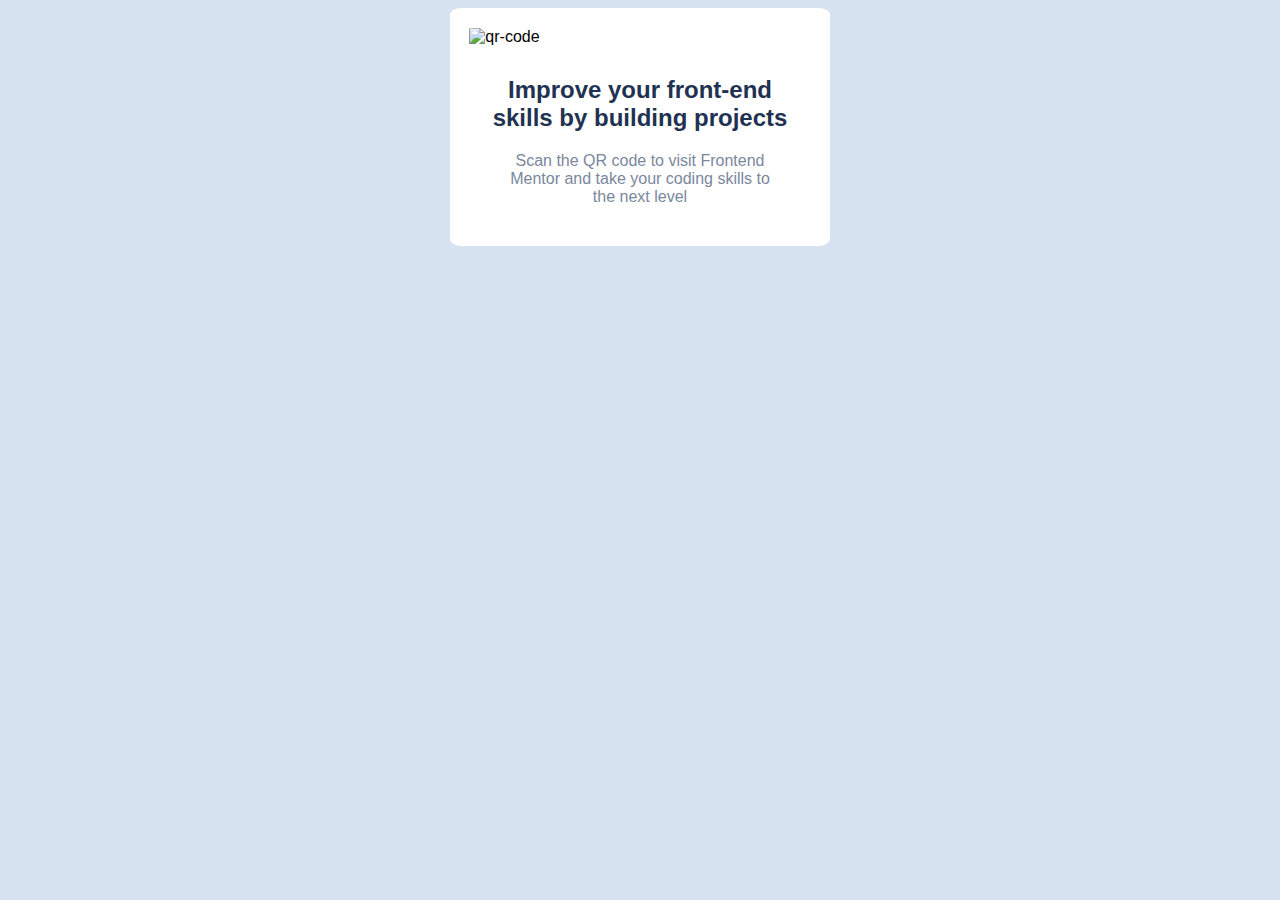
==== 1-qr-code-component-main/index.html @ 68e2f442 "1" ====
<!DOCTYPE html>
<html lang="en">
<head>
  <meta charset="UTF-8">
  <meta name="viewport" content="width=device-width, initial-scale=1.0"> <!-- displays site properly based on user's device -->

  <link rel="icon" type="image/png" sizes="32x32" href="./images/favicon-32x32.png">

  <link rel="stylesheet" href="styles.css">
  
  <title>Frontend Mentor | QR code component</title>
</head>
<body>
  <div class="container">
    <img src="/images/image-qr-code.png" alt="qr-code">
    <h2>Improve your front-end <br> skills by building projects</h2>
    <p>Scan the QR code to visit Frontend <br> Mentor and take your coding skills to <br> the next level</p>
  </div>
</body>
</html>
---- 1-qr-code-component-main/styles.css ----
body{
    background:  hsl(212, 45%, 89%);
    display: flex;
    justify-content: center;
    font-family: 'Poppins', sans-serif;
}
.container{
    background: hsl(0, 0%, 100%);
    width: 30%;
    /* height: 50%; */
    border-radius: 3%;
    display: flex;
    flex-direction: column;
    align-items: center;
}
img{
    width: 90%;
    margin-top: 20px;
    border-radius: 3%;
}
h2{
    font-weight: 700;
    text-align: center;
    color: hsl(218, 44%, 22%);
    margin-top: 30px;
    width: 85%;
}
p{
    margin-top: 0;
    margin-bottom: 40px;
    font-weight: 400;
    text-align: center;
    color: hsl(220, 15%, 55%);
}
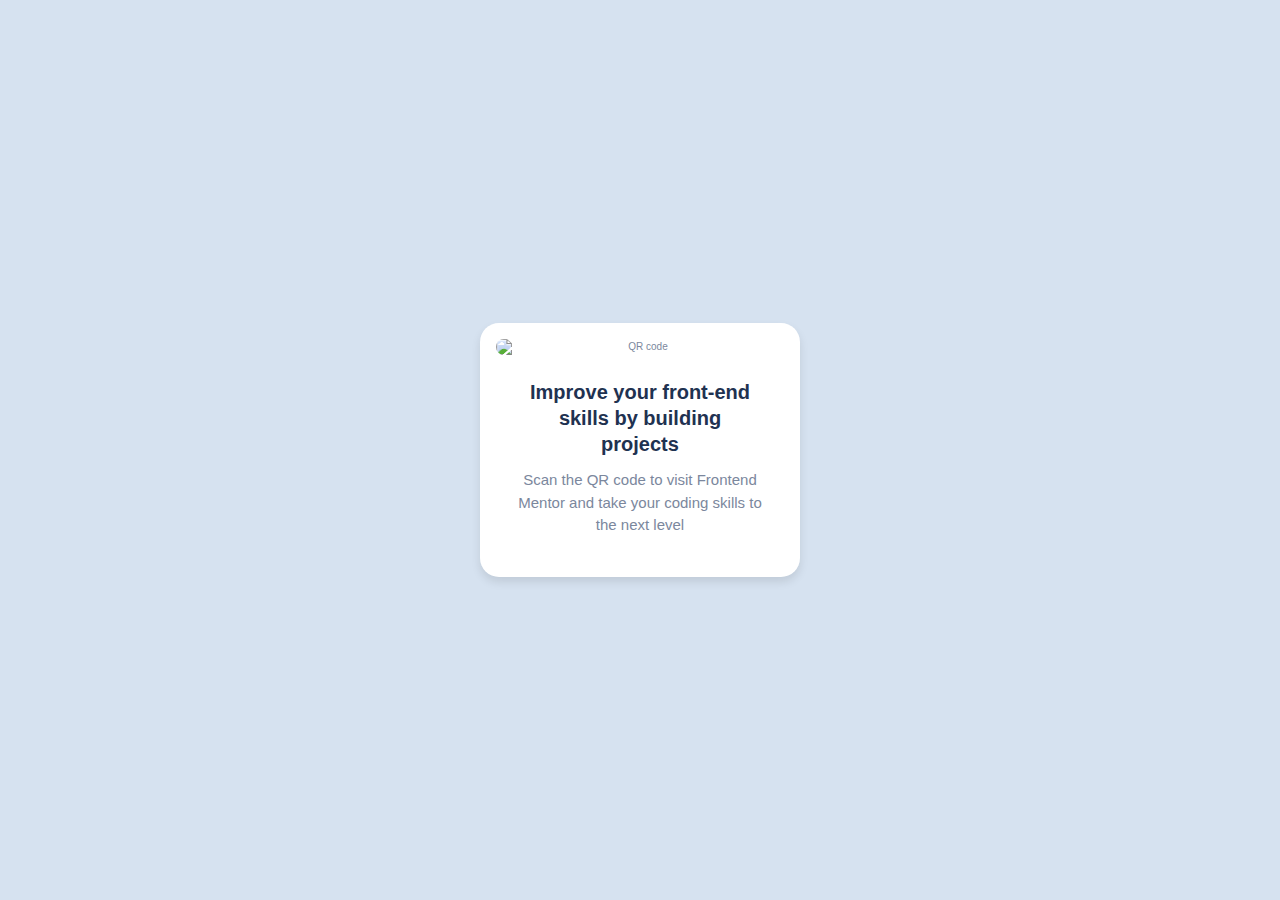
==== commit 46ab41b6: "1" ====
--- a/1-qr-code-component-main/index.html
+++ b/1-qr-code-component-main/index.html
@@ -2,19 +2,20 @@
 <html lang="en">
 <head>
   <meta charset="UTF-8">
-  <meta name="viewport" content="width=device-width, initial-scale=1.0"> <!-- displays site properly based on user's device -->
-
-  <link rel="icon" type="image/png" sizes="32x32" href="./images/favicon-32x32.png">
-
+  <meta http-equiv="X-UA-Compatible" content="IE=edge">
+  <meta name="viewport" content="width=device-width, initial-scale=1.0">
+  <title>Document</title>
   <link rel="stylesheet" href="styles.css">
-  
-  <title>Frontend Mentor | QR code component</title>
 </head>
 <body>
   <div class="container">
-    <img src="/images/image-qr-code.png" alt="qr-code">
-    <h2>Improve your front-end <br> skills by building projects</h2>
-    <p>Scan the QR code to visit Frontend <br> Mentor and take your coding skills to <br> the next level</p>
+    <article class="card">
+      <img src="/images/image-qr-code.png" alt="QR code" />
+      <div class="text-box">
+        <h4>Improve your front-end skills by building projects</h4>
+        <p>Scan the QR code to visit Frontend Mentor and take your coding skills to the next level</p>
+      </div>
+    </article>
   </div>
 </body>
 </html>--- a/1-qr-code-component-main/styles.css
+++ b/1-qr-code-component-main/styles.css
@@ -1,34 +1,72 @@
-body{
-    background:  hsl(212, 45%, 89%);
-    display: flex;
-    justify-content: center;
-    font-family: 'Poppins', sans-serif;
+*,
+*::before,
+*::after {
+  margin: 0;
+  padding: 0;
+  box-sizing: border-box;
 }
-.container{
-    background: hsl(0, 0%, 100%);
-    width: 30%;
-    /* height: 50%; */
-    border-radius: 3%;
-    display: flex;
-    flex-direction: column;
-    align-items: center;
+
+img {
+  display: block;
 }
-img{
-    width: 90%;
-    margin-top: 20px;
-    border-radius: 3%;
+
+:root {
+  font-size: 62.5%;
+  font-family: 'Outfit', sans-serif;
+  font-weight: 400;
 }
-h2{
-    font-weight: 700;
-    text-align: center;
-    color: hsl(218, 44%, 22%);
-    margin-top: 30px;
-    width: 85%;
+
+body {
+  background-color: hsl(212, 45%, 89%);
+  color:  hsl(220, 15%, 55%);
+  line-height: 1.5;
+  /* width: 100%; */
+  /* height: 100vh; */
+  /* overflow-x: hidden; */
 }
-p{
-    margin-top: 0;
-    margin-bottom: 40px;
-    font-weight: 400;
-    text-align: center;
-    color: hsl(220, 15%, 55%);
+
+.container {
+  height: 100vh;
+  display: grid;
+  grid-template-columns: 1fr;
+  place-items: center;
 }
+
+.card {
+  width: min(100%, 32rem);
+  padding: 1.6rem;
+  border-radius: 19px;
+  box-shadow: 0 0.5rem 1rem rgba(0, 0, 0, 0.1);
+  background-color: hsl(0, 0%, 100%);
+  text-align: center;
+}
+
+img {
+  width: 100%;
+  height: auto;
+  border-radius: 11px;
+  margin-bottom: 2.4rem;
+}
+
+.text-box {
+  padding-inline: 2.2rem;
+}
+
+h4 {
+  font-size: 2rem;
+  font-weight: 700;
+  color:  hsl(218, 44%, 22%);
+  line-height: 1.3;
+  margin-bottom: 1.2rem;
+}
+
+p {
+  font-size: 1.5rem;
+  margin-bottom: 2.4rem;
+}
+
+@media (max-width: 23.43em) {
+  .container {
+    padding: 1.8rem;
+  }
+}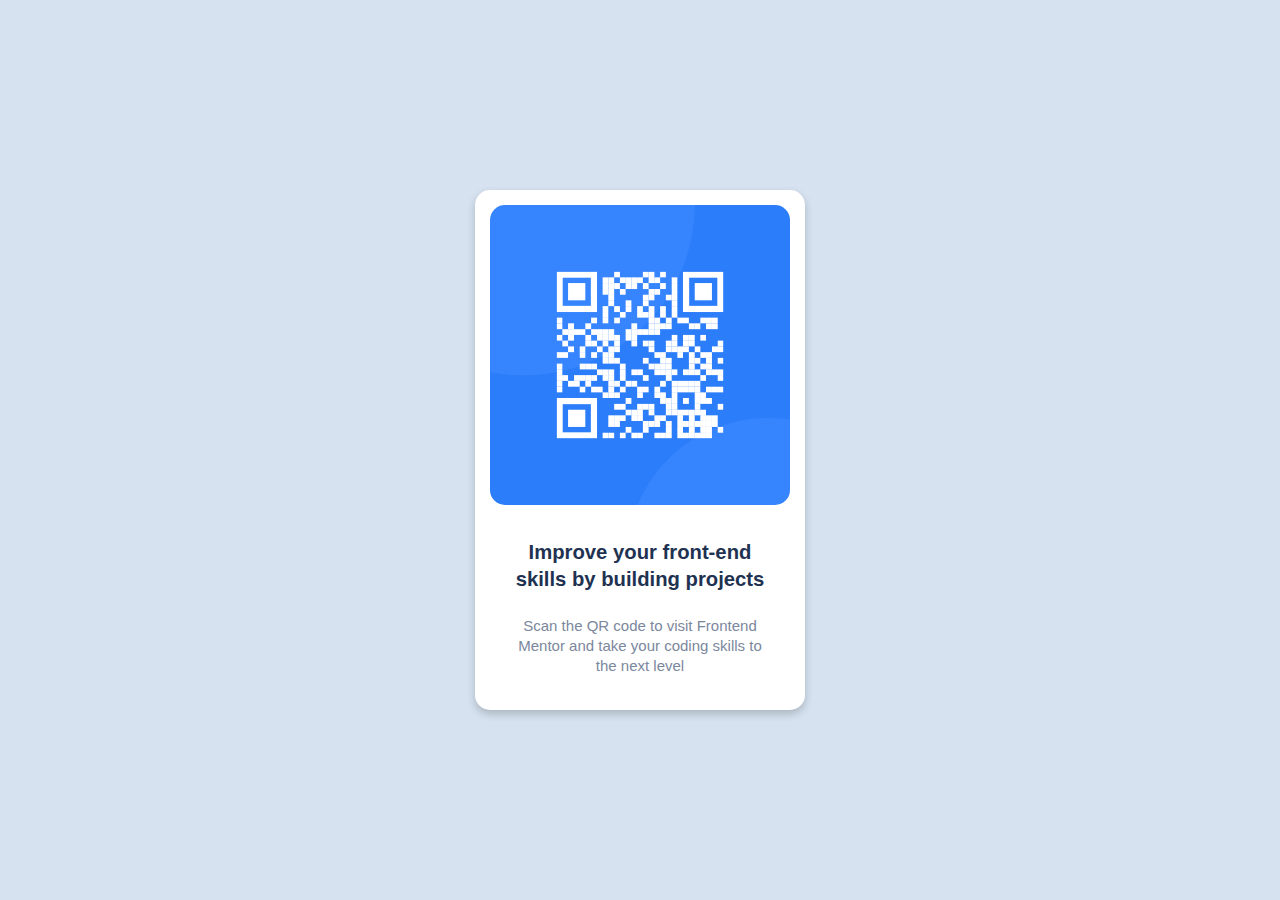
==== commit d19a8f18: "1" ====
--- a/1-qr-code-component-main/index.html
+++ b/1-qr-code-component-main/index.html
@@ -1,21 +1,22 @@
 <!DOCTYPE html>
 <html lang="en">
-<head>
-  <meta charset="UTF-8">
-  <meta http-equiv="X-UA-Compatible" content="IE=edge">
-  <meta name="viewport" content="width=device-width, initial-scale=1.0">
-  <title>Document</title>
-  <link rel="stylesheet" href="styles.css">
-</head>
-<body>
-  <div class="container">
-    <article class="card">
-      <img src="/images/image-qr-code.png" alt="QR code" />
-      <div class="text-box">
-        <h4>Improve your front-end skills by building projects</h4>
-        <p>Scan the QR code to visit Frontend Mentor and take your coding skills to the next level</p>
+  <head>
+    <meta charset="UTF-8" />
+    <meta http-equiv="X-UA-Compatible" content="IE=edge" />
+    <meta name="viewport" content="width=device-width, initial-scale=1.0" />
+    <title>QR-Code</title>
+    <link rel="stylesheet" href="style.css" />
+  </head>
+  <body>
+    <div class="card">
+      <img src="images/image-qr-code.png" alt="QR-Code" />
+      <div class="card-content">
+        <h2>Improve your front-end skills by building projects</h2>
+        <p>
+          Scan the QR code to visit Frontend Mentor and take your coding skills
+          to the next level
+        </p>
       </div>
-    </article>
-  </div>
-</body>
-</html>+    </div>
+  </body>
+</html>
--- a/1-qr-code-component-main/style.css
+++ b/1-qr-code-component-main/style.css
@@ -0,0 +1,56 @@
+:root {
+  --White: hsl(0, 0%, 100%);
+  --Light-gray: hsl(212, 45%, 89%);
+  --Grayish-blue: hsl(220, 15%, 55%);
+  --Dark-blue: hsl(218, 44%, 22%);
+  font-size: 15px;
+  font-family: 'Outfit', sans-serif;
+}
+
+*,
+*::before,
+*::after {
+  margin: 0;
+  padding: 0;
+  box-sizing: border-box;
+}
+
+body {
+  background: var(--Light-gray);
+  /* without min-height : 100vh; this card is not placed in middle vertically */
+  min-height: 100vh; 
+  display: grid;
+  place-items: center;
+}
+
+.card {
+  /* max-width: 30%; */
+  width: 330px;
+  display: flex;
+  flex-direction: column;
+  background: var(--White);
+  border-radius: 1rem;
+  box-shadow: 0 4px 8px 0 rgba(0,0,0,0.2);
+}
+img {
+  margin: 1rem 1rem 0rem 1rem;
+  border-radius: 1rem;
+}
+
+.card-content {
+  padding: 2.25rem;
+  text-align: center;
+}
+h2{
+  color: var(--Dark-blue);
+  font-size: 1.35rem;
+  line-height: 1.35em;
+  font-weight: 700;
+}
+p{
+  color: var(--Grayish-blue);
+  font-size: 1rem;
+  margin-top: 1.5rem;
+  line-height: 1.35em;
+  font-weight: 400;
+}
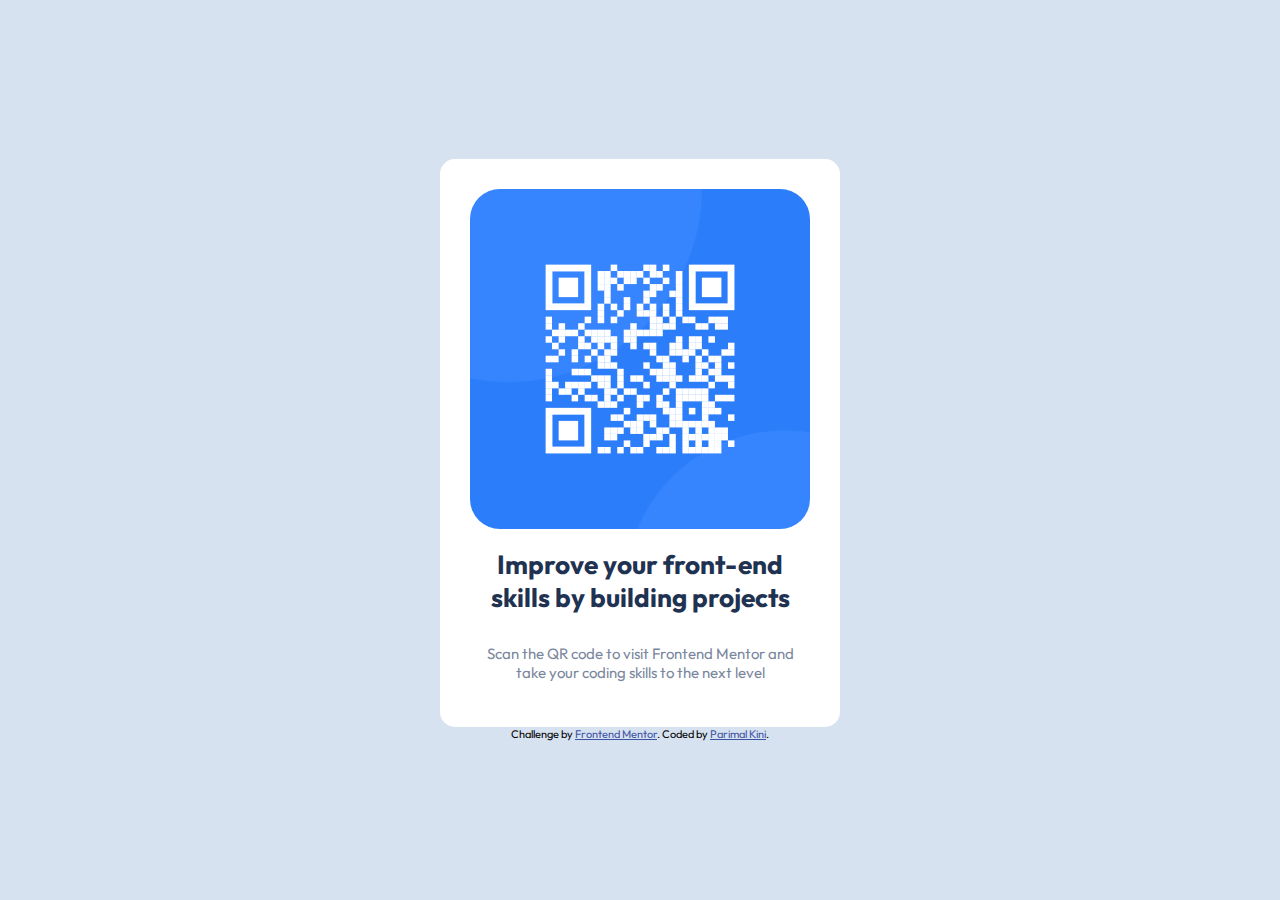
==== commit 6731bf93: "updated html and css" ====
--- a/1-qr-code-component-main/index.html
+++ b/1-qr-code-component-main/index.html
@@ -1,22 +1,36 @@
 <!DOCTYPE html>
 <html lang="en">
-  <head>
-    <meta charset="UTF-8" />
-    <meta http-equiv="X-UA-Compatible" content="IE=edge" />
-    <meta name="viewport" content="width=device-width, initial-scale=1.0" />
-    <title>QR-Code</title>
-    <link rel="stylesheet" href="style.css" />
-  </head>
-  <body>
-    <div class="card">
-      <img src="images/image-qr-code.png" alt="QR-Code" />
-      <div class="card-content">
-        <h2>Improve your front-end skills by building projects</h2>
-        <p>
-          Scan the QR code to visit Frontend Mentor and take your coding skills
-          to the next level
-        </p>
-      </div>
-    </div>
-  </body>
-</html>
+
+<head>
+  <meta charset="UTF-8">
+  <meta name="viewport" content="width=device-width, initial-scale=1.0">
+  <!-- displays site properly based on user's device -->
+
+  <link rel="icon" type="image/png" sizes="32x32" href="./images/favicon-32x32.png">
+
+  <title>Frontend Mentor | QR code component</title>
+
+  <!-- Feel free to remove these styles or customise in your own stylesheet ðŸ‘ -->
+  <style>
+   
+  </style>
+  <link rel="stylesheet" href="style.css">
+</head>
+
+<body>
+
+  <main role="main">
+    <img src="images/image-qr-code.png" alt="QR Code">
+
+    <h1>Improve your front-end skills by building projects</h1>
+
+    <p>Scan the QR code to visit Frontend Mentor and take your coding skills to the next level</p>
+  </main>
+
+  <div class="attribution">
+    Challenge by <a href="https://www.frontendmentor.io?ref=challenge" target="_blank">Frontend Mentor</a>.
+    Coded by <a href="https://github.com/parimal-kini" target="_blank">Parimal Kini</a>.
+  </div>
+</body>
+
+</html>--- a/1-qr-code-component-main/style.css
+++ b/1-qr-code-component-main/style.css
@@ -1,56 +1,63 @@
-:root {
-  --White: hsl(0, 0%, 100%);
-  --Light-gray: hsl(212, 45%, 89%);
-  --Grayish-blue: hsl(220, 15%, 55%);
-  --Dark-blue: hsl(218, 44%, 22%);
-  font-size: 15px;
-  font-family: 'Outfit', sans-serif;
-}
+@import url('https://fonts.googleapis.com/css2?family=Outfit:wght@400;700&display=swap');
 
 *,
 *::before,
 *::after {
-  margin: 0;
-  padding: 0;
-  box-sizing: border-box;
+    box-sizing: border-box;
+    margin: 0;
+    padding: 0;
+}
+
+:root {
+    --White: hsl(0, 0%, 100%);
+    --Light-gray: hsl(212, 45%, 89%);
+    --Grayish-blue: hsl(220, 15%, 55%);
+    --Dark-blue: hsl(218, 44%, 22%);
+    font-size: 15px;
+    font-family: 'Outfit', sans-serif;
 }
 
 body {
-  background: var(--Light-gray);
-  /* without min-height : 100vh; this card is not placed in middle vertically */
-  min-height: 100vh; 
-  display: grid;
-  place-items: center;
+    background: var(--Light-gray);
+    display: flex;
+    flex-direction: column;
+    align-items: center;
+    justify-content: center;
+    height: 100vh;
 }
 
-.card {
-  /* max-width: 30%; */
-  width: 330px;
-  display: flex;
-  flex-direction: column;
-  background: var(--White);
-  border-radius: 1rem;
-  box-shadow: 0 4px 8px 0 rgba(0,0,0,0.2);
-}
-img {
-  margin: 1rem 1rem 0rem 1rem;
-  border-radius: 1rem;
+main {
+    border-radius: 1rem;
+    width: 90%;
+    max-width: 400px;
+    background: var(--White);
+    text-align: center;
+    padding: 2rem;
 }
 
-.card-content {
-  padding: 2.25rem;
+main img {
+    width: 100%;
+    max-width: 100%;
+    border-radius: 2rem;
+}
+
+h1 {
+    color: var(--Dark-blue);
+    font-size: 1.75rem;
+    padding: 1rem;
+}
+
+p {
+    color: var(--Grayish-blue);
+    font-size: 1rem;
+    padding: 1rem;
+}
+
+.attribution {
+  font-size: 11px;
   text-align: center;
 }
-h2{
-  color: var(--Dark-blue);
-  font-size: 1.35rem;
-  line-height: 1.35em;
-  font-weight: 700;
-}
-p{
-  color: var(--Grayish-blue);
-  font-size: 1rem;
-  margin-top: 1.5rem;
-  line-height: 1.35em;
-  font-weight: 400;
-}
+
+.attribution a {
+  color: hsl(228, 45%, 44%);
+}